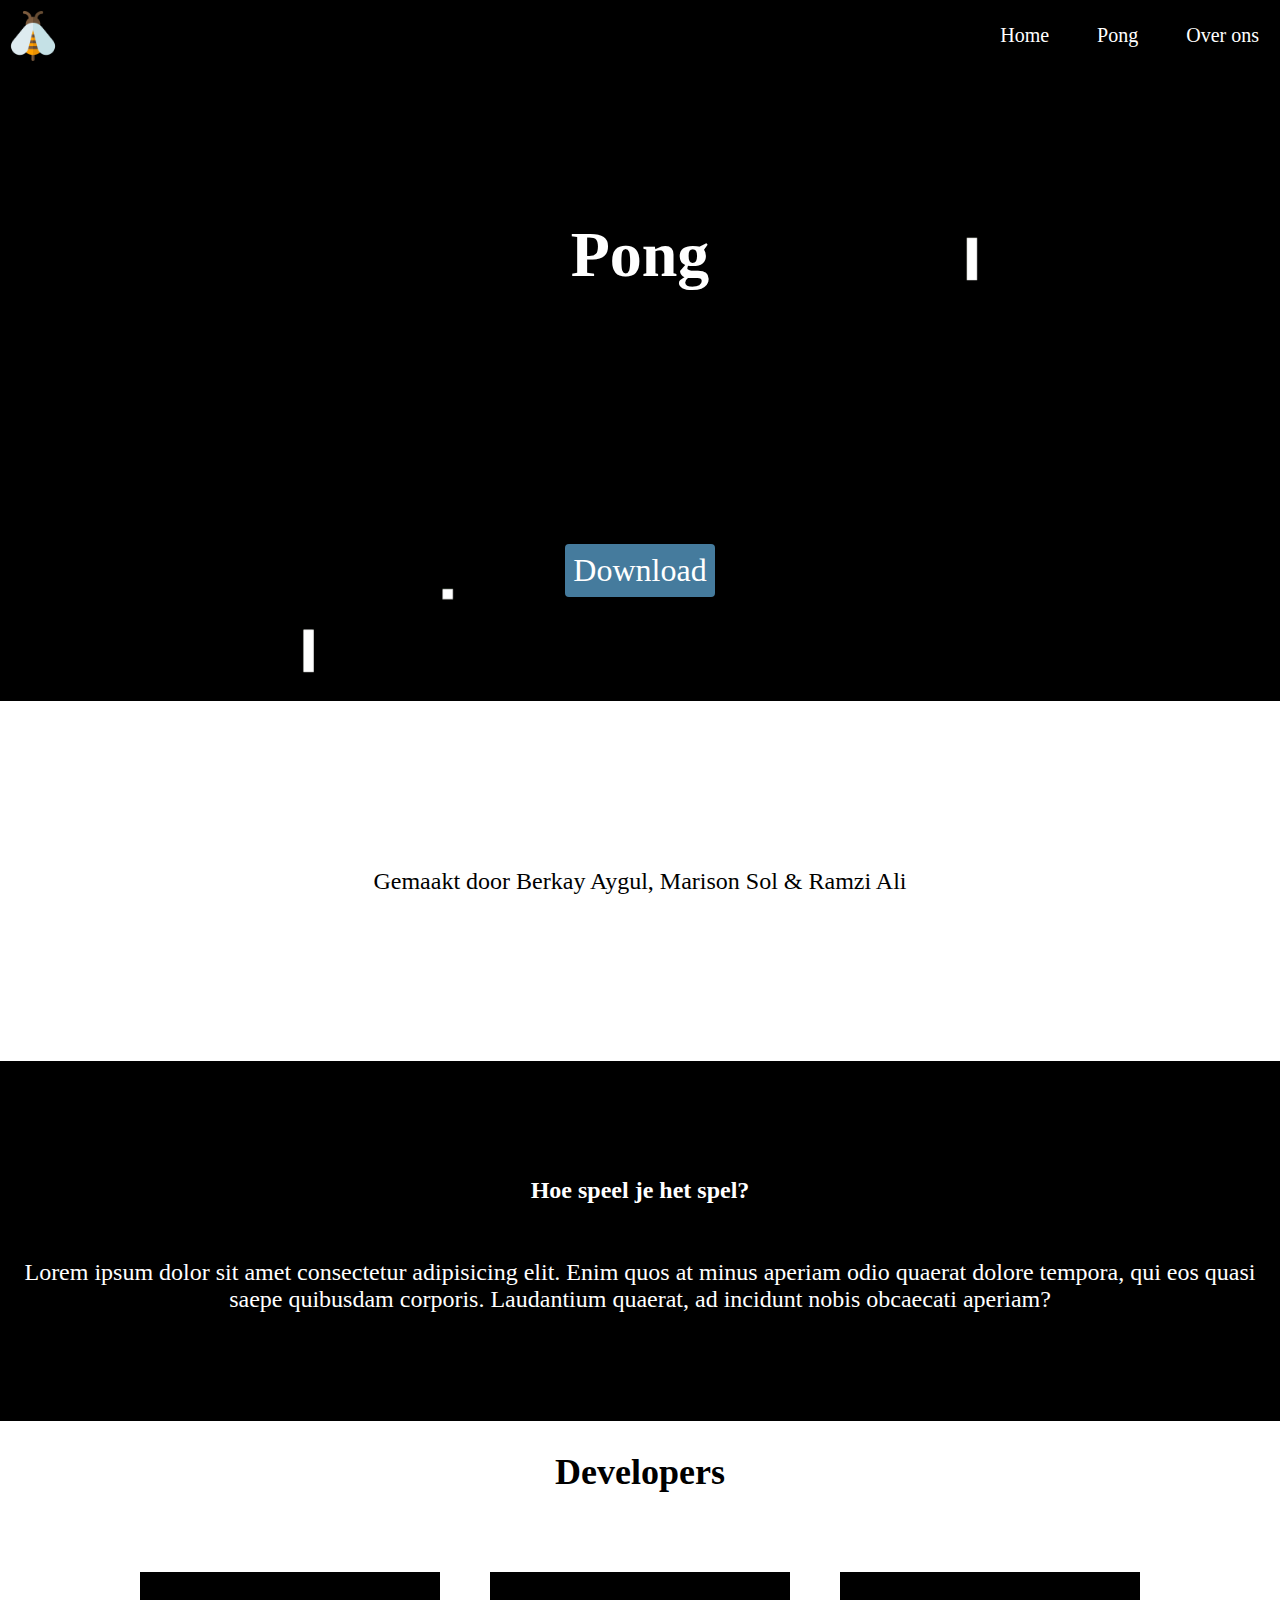
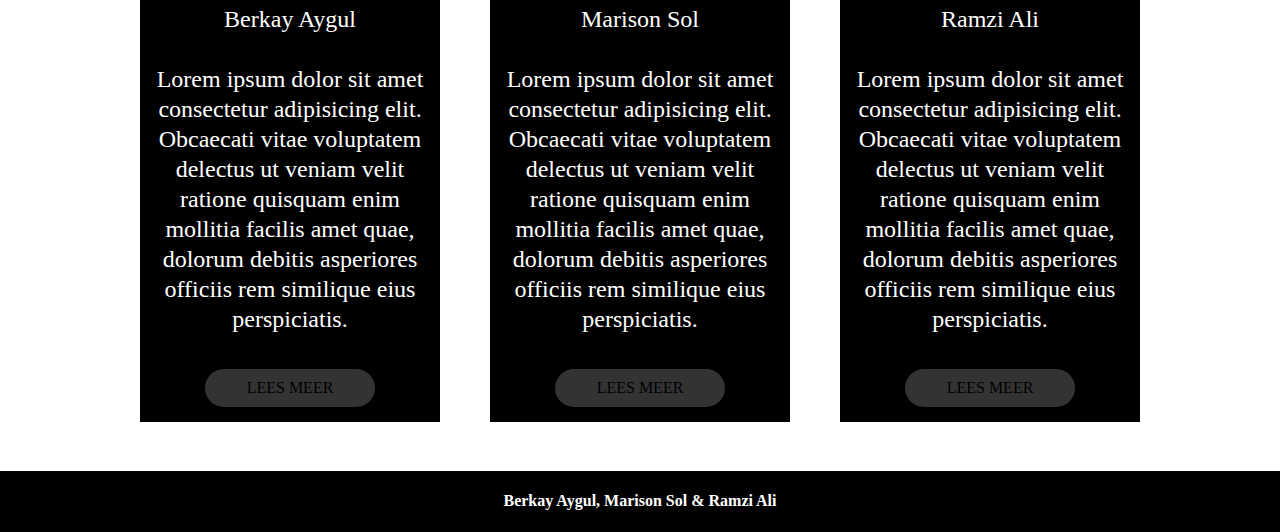
==== pong.html @ bcc31060 "Add files via upload" ====
<!DOCTYPE>
<html lang="nl">
    <head>
        <meta charset="utf-8">
        <meta name="viewpoint" content="width=device-width, initial-scale=1.0"/>
        <meta http-equiv="x-ua-compatible" content="ie=edge">
        <title>Pong</title>
        <link rel="stylesheet" href="style.css">
    </head>
    <body>
        <div class="nav">
            <nav>
                    <a href="">
                        <img src="img/bee.png" alt="Logo" height="50px">
                    </a>
                    <ul>
                        <li><a href="#">Home</a></li>
                        <li><a href="pong.html">Pong</a></li>
                        <li><a href="#">Over ons</a>
                            <ul>
                                <li><a href="#">Berkay</a></li>
                                <li><a href="#">Marison</a></li>
                                <li><a href="#">Ramzi</a></li>
                            </ul>
                        </li>
                    </ul>
            </nav>
        <header class="pong-header">
            <h1>Pong</h1>
            <a href="#">Download</a>          
        </header>
        <article class="pong-1">
            <p>Gemaakt door Berkay Aygul, Marison Sol & Ramzi Ali</p>
        </article>
        <article class="pong-2">
            <h4>Hoe speel je het spel?</h4>
            <p>Lorem ipsum dolor sit amet consectetur adipisicing elit. 
                Enim quos at minus aperiam odio quaerat dolore tempora, qui eos quasi saepe quibusdam corporis. 
                Laudantium quaerat, ad incidunt nobis obcaecati aperiam?</p>
            </article>
            <article class="pong-wrapper">
                <h2>Developers</h2>
                <div class="wrapper">
                    <div class="kaart">
                        <div class="img-area"></div>
                            <div class="content">
                                Berkay Aygul <br><br>
                                Lorem ipsum dolor sit amet consectetur adipisicing elit. 
                                Obcaecati vitae voluptatem delectus ut veniam velit ratione quisquam enim mollitia facilis amet quae, 
                                dolorum debitis asperiores officiis rem similique eius perspiciatis.
                            </div>
                            <a href="#">Lees Meer</a>
                    </div>
                    <div class="kaart">
                        <div class="img-area"></div>
                            <div class="content">
                                Marison Sol <br><br>
                                Lorem ipsum dolor sit amet consectetur adipisicing elit. 
                                Obcaecati vitae voluptatem delectus ut veniam velit ratione quisquam enim mollitia facilis amet quae, 
                                dolorum debitis asperiores officiis rem similique eius perspiciatis.
                            </div>
                            <a href="#">Lees Meer</a>
                    </div>
                    <div class="kaart">
                        <div class="img-area"></div>
                            <div class="content">
                                Ramzi Ali <br><br>
                                Lorem ipsum dolor sit amet consectetur adipisicing elit. 
                                Obcaecati vitae voluptatem delectus ut veniam velit ratione quisquam enim mollitia facilis amet quae, 
                                dolorum debitis asperiores officiis rem similique eius perspiciatis.
                            </div>
                            <a href="#">Lees Meer</a>        
            </article>
        <footer>
            <h4>Berkay Aygul, Marison Sol & Ramzi Ali</h4>
        </footer>
    </body>
</html>
---- style.css ----
body{
    margin: 0;
    padding: 0;
    background: black;
    color: white;
    text-align: center;
}
/* voor Chrome, safari en opera */
::-webkit-scrollbar{
    display: none;
}
.nav nav {
    width: 100%;
    display: flex;
    justify-content: space-between;
    align-items: center;
}
.nav nav a {
    text-decoration: none; 
    font-size: 20px;
}
.nav nav ul {
    text-decoration: none; 
    padding: 0 5px;
}
.nav a {
    padding: 8px; 
    display: block;
}
.nav ul {
    background: black;
    list-style: none;
    margin: 0;
    padding-left: 0;
}
.nav li {
    color: white;
    background: black;
    display: block;
    float: left;
    padding: 1rem;
    position: relative;
    text-decoration: none;
    transition-duration: 0.5s;
}
.nav li a {
    color: white;
    height: 100%;
    width: 100%;
}
/* ---- dropdown ---- */
.nav ul li ul {
    background: black;
    visibility: hidden;
    opacity: 0;
    position: absolute;
    transition: all 0.5s ease;
    margin-top: 1rem;
    left: 0;
    display: none;
}
.nav ul li:hover > ul,
ul li ul:hover {
    color: black;
    visibility: visible;
    opacity: 1;
    display: block;
}
.nav ul li ul li {
    clear: both;
    width: 100%;
    z-index: 3000;
}
/* ---- Links ---- */
a:link{
    text-decoration: none;
    color: #457b9d;
}
a:visited{
    text-decoration: none;
    color: #a2d2ff;
}
a:hover{text-decoration: none;}
a:active{text-decoration: none;}
article{
    font-size: larger;
    height: 40%;    
}
footer{
    width: 100%;
    bottom: 0;
    height: fit-content;
}
/* ---- Pong.html ---- */
.pong-header{
    font-size: xx-large;
    background: url("img/PONG.gif");
    background-size: cover;
    width: 100%;
    height: 70%;
    display: grid;
    place-items: center;
}
.pong-header a{
    color: white;
    border-radius: 4px;
    background: #457b9d;
    background-size: 300px 400px;
}
.pong-header a:link{
    text-decoration: none;
}
.pong-header a:visited{
    text-decoration: none;
    background: #a2d2ff;
}
.pong-header a:hover{
    text-decoration: none;
    background: #a2d2ff;
}
.pong-header a:active{
    text-decoration: none;
}
.pong-1{
    background: white;
    color: black;
    font-size: x-large;
    display: flex;
    flex-direction: column;
    justify-content: center;
    align-items: center;
}
.pong-2{
    font-size: x-large;
    display: flex;
    flex-direction: column;
    justify-content: center;
    align-items: center;
}
.pong-wrapper{
    background: white;
    height: 650px;
    color: black;
    font-size: x-large;
    display: flex;
    flex-direction: column;
    justify-content: center;
    align-items: center;
}
/* ----- info kaart in pong.html ----- */
.wrapper {
    display: flex;
    justify-content: center;
    align-items: center;
    height: 100vh;
}
.kaart {
    height: 450px;
    width: 300px;
    background-color: black;
    position: relative;
    display: flex;
    text-align: center;
    margin: 0 25px;
    justify-content: center;
    flex-direction: column;
    transition: all .5s ease-in-out;
}
.kaart a{
    text-decoration: none;
    background: white;
    display: inline-block;
    width: 150px;
    margin: 15 auto;
    padding: 10px;
    color: black;
    font-size: 16px;
    text-transform: uppercase;
    border-radius: 50px;
    opacity: .2;
    transition: all .5 ease-in-out;
}
.img-area{
    width: 120px;
    height: 120px;
    border-radius: 50%;
    overflow: hidden;
    margin: 0 auto;
}
.content {
    color: white;
    position: relative;
    font: 20px;
    margin: 20px 15px;
    line-height: 30px;
    transition: all .5s ease-in-out;
}
.kaart:hover{
    box-shadow: 0 10px 10px 2px rgba(0, 0, 0, 0.1);
    transform: translate(-7px);
}
.kaart:hover .content{
    color: blanchedalmond;
}
.kaart:hover a{
    opacity: 1;
}
@media (max-width: 600px){
    .wrapper{
        flex-direction: column;
        height: 100%;
    }
    .kaart{
        margin-bottom: 30px;
    }
    .content{
        font-size: 15px;
    }
}
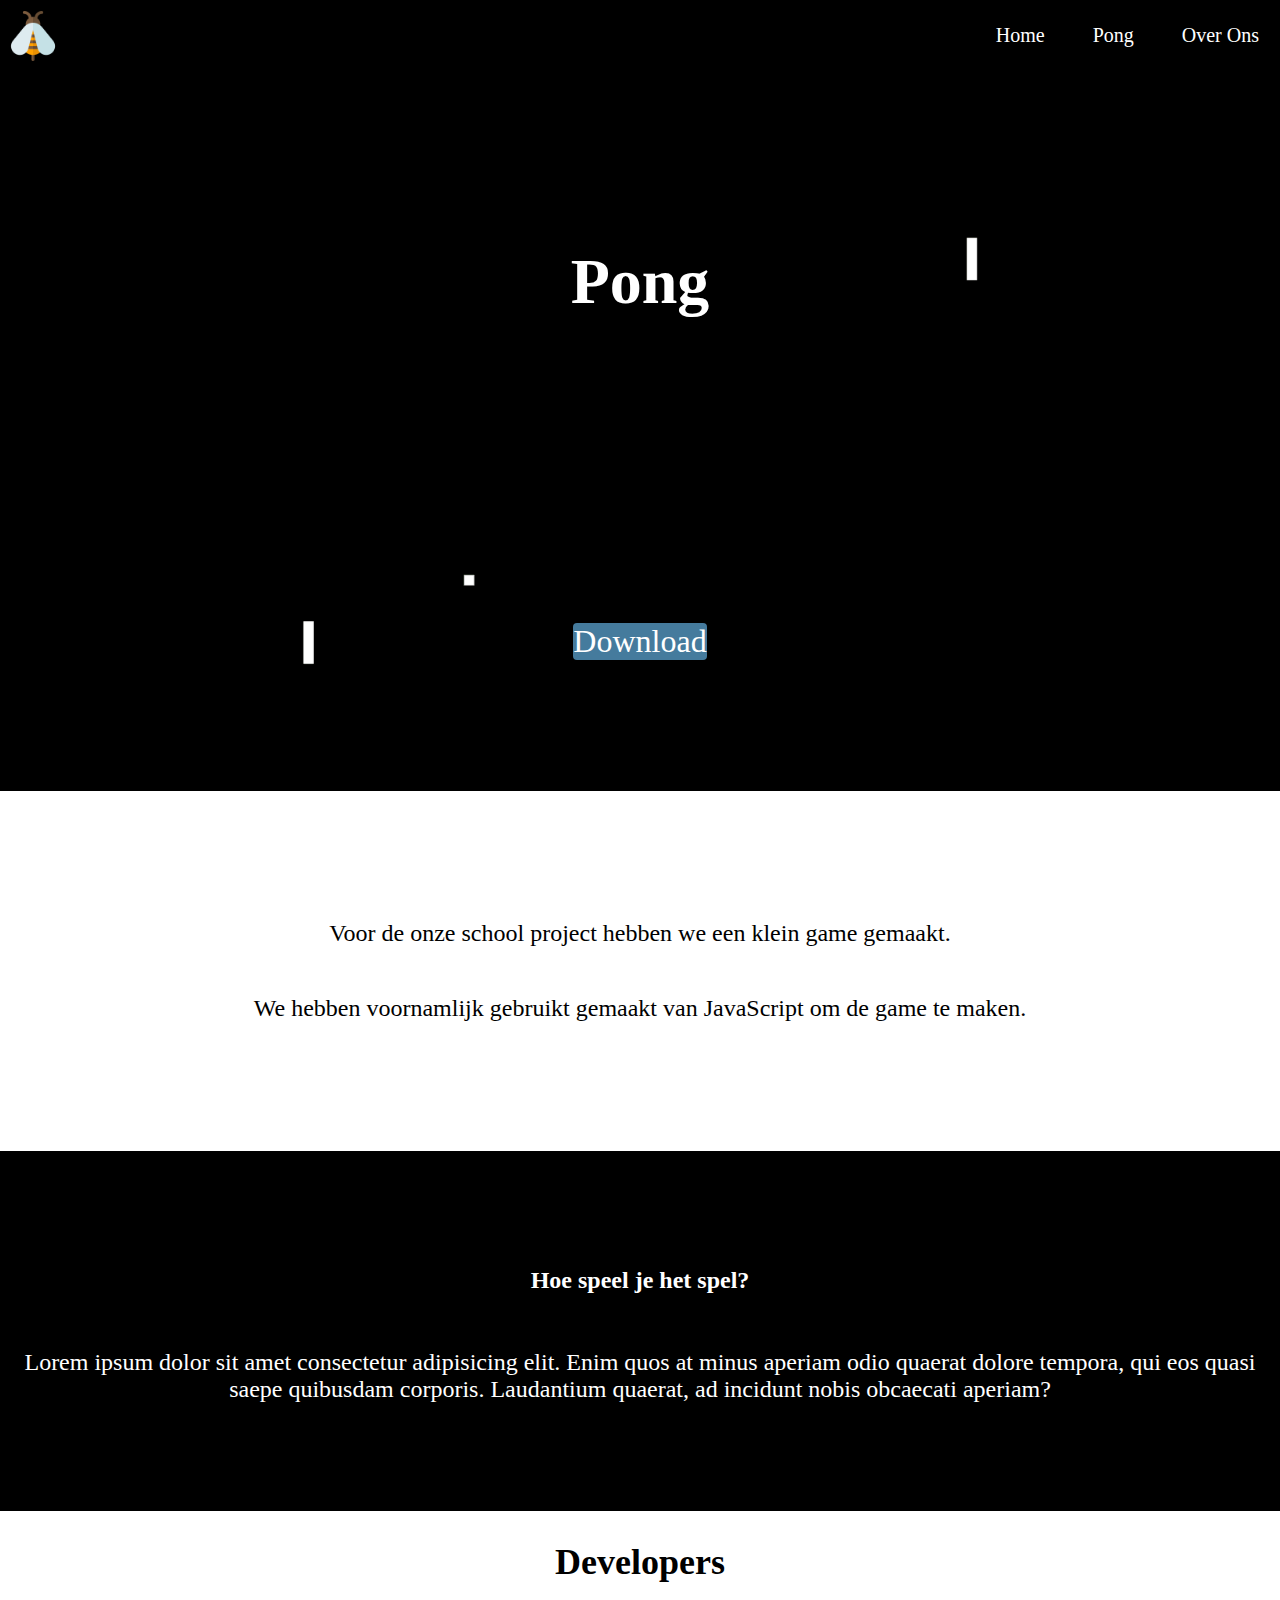
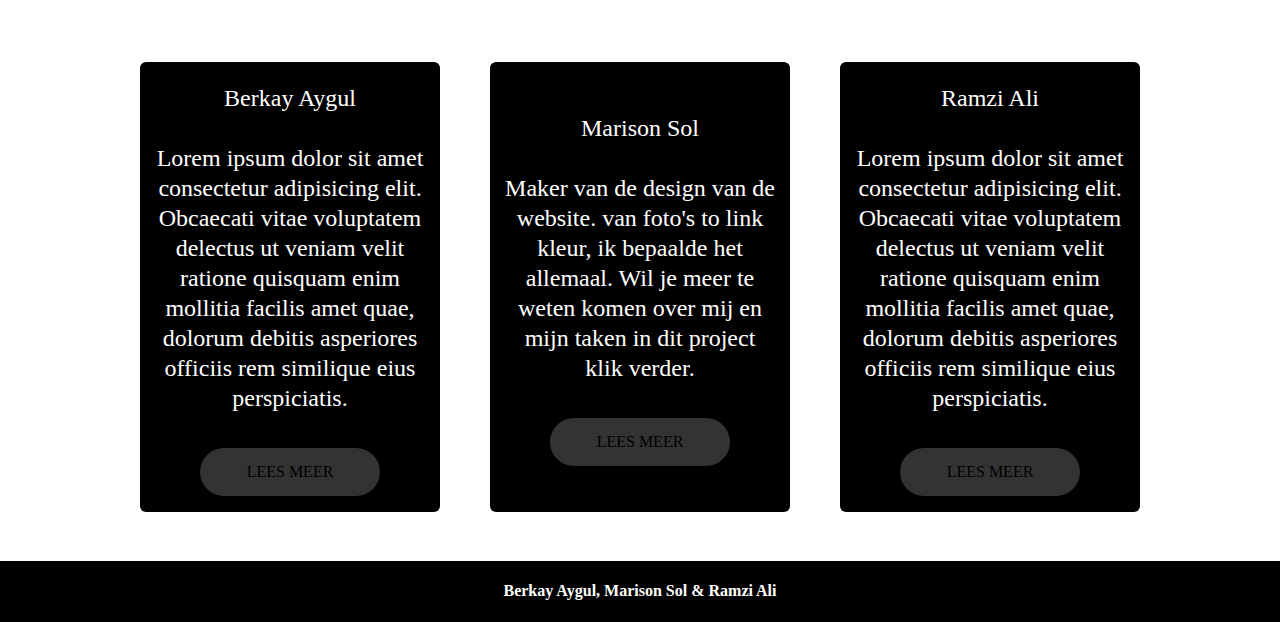
==== commit fb50b253: "Add files via upload" ====
--- a/pong.html
+++ b/pong.html
@@ -1,78 +1,81 @@
 <!DOCTYPE>
 <html lang="nl">
-    <head>
-        <meta charset="utf-8">
-        <meta name="viewpoint" content="width=device-width, initial-scale=1.0"/>
-        <meta http-equiv="x-ua-compatible" content="ie=edge">
-        <title>Pong</title>
-        <link rel="stylesheet" href="style.css">
-    </head>
-    <body>
-        <div class="nav">
-            <nav>
-                    <a href="">
-                        <img src="img/bee.png" alt="Logo" height="50px">
-                    </a>
+
+<head>
+    <meta charset="utf-8">
+    <meta name="viewpoint" content="width=device-width, initial-scale=1.0" />
+    <meta http-equiv="x-ua-compatible" content="ie=edge">
+    <title>Pong</title>
+    <link rel="stylesheet" href="Main.css">
+</head>
+
+<body>
+    <div class="nav">
+        <nav>
+            <a href="">
+                <img src="img/bee.png" alt="Logo" height="50px">
+            </a>
+            <ul>
+                <li><a href="#">Home</a></li>
+                <li><a href="pong.html">Pong</a></li>
+                <li><a href="OverOns.html">Over Ons</a>
                     <ul>
-                        <li><a href="#">Home</a></li>
-                        <li><a href="pong.html">Pong</a></li>
-                        <li><a href="#">Over ons</a>
-                            <ul>
-                                <li><a href="#">Berkay</a></li>
-                                <li><a href="#">Marison</a></li>
-                                <li><a href="#">Ramzi</a></li>
-                            </ul>
-                        </li>
+                        <li><a href="#">Berkay</a></li>
+                        <li><a href="#">Marison</a></li>
+                        <li><a href="#">Ramzi</a></li>
                     </ul>
-            </nav>
-        <header class="pong-header">
-            <h1>Pong</h1>
-            <a href="#">Download</a>          
-        </header>
-        <article class="pong-1">
-            <p>Gemaakt door Berkay Aygul, Marison Sol & Ramzi Ali</p>
-        </article>
-        <article class="pong-2">
-            <h4>Hoe speel je het spel?</h4>
-            <p>Lorem ipsum dolor sit amet consectetur adipisicing elit. 
-                Enim quos at minus aperiam odio quaerat dolore tempora, qui eos quasi saepe quibusdam corporis. 
-                Laudantium quaerat, ad incidunt nobis obcaecati aperiam?</p>
-            </article>
-            <article class="pong-wrapper">
-                <h2>Developers</h2>
-                <div class="wrapper">
-                    <div class="kaart">
-                        <div class="img-area"></div>
-                            <div class="content">
-                                Berkay Aygul <br><br>
-                                Lorem ipsum dolor sit amet consectetur adipisicing elit. 
-                                Obcaecati vitae voluptatem delectus ut veniam velit ratione quisquam enim mollitia facilis amet quae, 
-                                dolorum debitis asperiores officiis rem similique eius perspiciatis.
-                            </div>
-                            <a href="#">Lees Meer</a>
-                    </div>
-                    <div class="kaart">
-                        <div class="img-area"></div>
-                            <div class="content">
-                                Marison Sol <br><br>
-                                Lorem ipsum dolor sit amet consectetur adipisicing elit. 
-                                Obcaecati vitae voluptatem delectus ut veniam velit ratione quisquam enim mollitia facilis amet quae, 
-                                dolorum debitis asperiores officiis rem similique eius perspiciatis.
-                            </div>
-                            <a href="#">Lees Meer</a>
-                    </div>
-                    <div class="kaart">
-                        <div class="img-area"></div>
-                            <div class="content">
-                                Ramzi Ali <br><br>
-                                Lorem ipsum dolor sit amet consectetur adipisicing elit. 
-                                Obcaecati vitae voluptatem delectus ut veniam velit ratione quisquam enim mollitia facilis amet quae, 
-                                dolorum debitis asperiores officiis rem similique eius perspiciatis.
-                            </div>
-                            <a href="#">Lees Meer</a>        
-            </article>
-        <footer>
-            <h4>Berkay Aygul, Marison Sol & Ramzi Ali</h4>
-        </footer>
-    </body>
+                </li>
+            </ul>
+        </nav>
+    </div>
+    <header class="pong-header">
+        <h1>Pong</h1>
+        <a href="#">Download</a>
+    </header>
+    <article class="a-1">
+        <p>Voor de onze school project hebben we een klein game gemaakt.</p>
+        <p>We hebben voornamlijk gebruikt gemaakt van JavaScript om de game te maken.</p>
+    </article>
+    <article class="a-2">
+        <h4>Hoe speel je het spel?</h4>
+        <p>Lorem ipsum dolor sit amet consectetur adipisicing elit.
+            Enim quos at minus aperiam odio quaerat dolore tempora, qui eos quasi saepe quibusdam corporis.
+            Laudantium quaerat, ad incidunt nobis obcaecati aperiam?</p>
+    </article>
+    <article class="pong-wrapper">
+        <h2>Developers</h2>
+        <div class="wrapper">
+            <div class="kaart">
+                <div class="content">
+                    Berkay Aygul <br><br>
+                    Lorem ipsum dolor sit amet consectetur adipisicing elit.
+                    Obcaecati vitae voluptatem delectus ut veniam velit ratione quisquam enim mollitia facilis amet
+                    quae,
+                    dolorum debitis asperiores officiis rem similique eius perspiciatis.
+                </div>
+                <a href="#">Lees Meer</a>
+            </div>
+            <div class="kaart">
+                <div class="content">
+                    Marison Sol <br><br>
+                    Maker van de design van de website. van foto's to link kleur, ik bepaalde het allemaal.
+                    Wil je meer te weten komen over mij en mijn taken in dit project klik verder.
+                </div>
+                <a href="#">Lees Meer</a>
+            </div>
+            <div class="kaart">
+                <div class="content">
+                    Ramzi Ali <br><br>
+                    Lorem ipsum dolor sit amet consectetur adipisicing elit.
+                    Obcaecati vitae voluptatem delectus ut veniam velit ratione quisquam enim mollitia facilis amet
+                    quae,
+                    dolorum debitis asperiores officiis rem similique eius perspiciatis.
+                </div>
+                <a href="#">Lees Meer</a>
+    </article>
+    <footer>
+        <h4>Berkay Aygul, Marison Sol & Ramzi Ali</h4>
+    </footer>
+</body>
+
 </html>--- a/Main.css
+++ b/Main.css
@@ -0,0 +1,275 @@
+body {
+    margin: 0;
+    padding: 0;
+    background: black;
+    color: white;
+    text-align: center;
+}
+
+/* voor Chrome, safari en opera verwijderd de scrollbar
+maar je kan nog steeds scollen */
+::-webkit-scrollbar {
+    display: none;
+}
+
+.nav nav {
+    width: 100%;
+    display: flex;
+    justify-content: space-between;
+    align-items: center;
+}
+
+.nav nav a {
+    text-decoration: none;
+    font-size: 20px;
+}
+
+.nav nav ul {
+    text-decoration: none;
+    padding: 0 5px;
+}
+
+.nav a {
+    padding: 8px;
+    display: block;
+}
+
+.nav ul {
+    background: black;
+    list-style: none;
+    margin: 0;
+    padding-left: 0;
+}
+
+.nav li {
+    color: white;
+    background: black;
+    display: block;
+    float: left;
+    padding: 1rem;
+    position: relative;
+    text-decoration: none;
+    transition-duration: 0.5s;
+}
+
+.nav li a {
+    color: white;
+    height: 100%;
+    width: 100%;
+}
+
+/* ---- dropdown navbar ---- */
+.nav ul li ul {
+    background: black;
+    visibility: hidden;
+    opacity: 0;
+    position: absolute;
+    transition: all 0.5s ease;
+    margin-top: 1rem;
+    left: 0;
+    display: none;
+}
+
+.nav ul li:hover>ul,
+ul li ul:hover {
+    color: black;
+    visibility: visible;
+    opacity: 1;
+    display: block;
+}
+
+.nav ul li ul li {
+    clear: both;
+    width: 100%;
+    z-index: 3000;
+}
+
+/* ---- Links ---- */
+a:link {
+    text-decoration: none;
+    color: #457b9d;
+}
+
+a:visited {
+    text-decoration: none;
+    color: #a2d2ff;
+}
+
+a:hover {
+    text-decoration: none;
+}
+
+a:active {
+    text-decoration: none;
+}
+
+article {
+    font-size: larger;
+    height: 40%;
+}
+
+header {
+    font-size: xx-large;
+    background-size: cover;
+    width: 100%;
+    height: 70%;
+    display: grid;
+    place-items: center;
+
+}
+
+.a-1 {
+    background: white;
+    color: black;
+    font-size: x-large;
+    display: flex;
+    flex-direction: column;
+    justify-content: center;
+    align-items: center;
+}
+
+.a-2 {
+    font-size: x-large;
+    display: flex;
+    flex-direction: column;
+    justify-content: center;
+    align-items: center;
+}
+
+footer {
+    width: 100%;
+    bottom: 0;
+    height: fit-content;
+}
+
+/* ----- Pong.html ----- */
+.pong-header {
+    font-size: xx-large;
+    background: url("img/PONG.gif");
+    background-size: cover;
+    width: 100%;
+    height: 80vh;
+    display: grid;
+    place-items: center;
+}
+
+.pong-header a {
+    color: white;
+    border-radius: 4px;
+    background: #457b9d;
+    background-size: 300px 400px;
+}
+
+.pong-header a:link {
+    text-decoration: none;
+}
+
+.pong-header a:visited {
+    text-decoration: none;
+    background: #a2d2ff;
+}
+
+.pong-header a:hover {
+    text-decoration: none;
+    background: #a2d2ff;
+}
+
+.pong-header a:active {
+    text-decoration: none;
+}
+
+.pong-wrapper {
+    /* ----- info kaart ----- */
+    /* Wordt gebruikt in Pong.html en OverOns.html */
+    background: white;
+    height: 650px;
+    color: black;
+    font-size: x-large;
+    display: flex;
+    flex-direction: column;
+    justify-content: center;
+    align-items: center;
+}
+
+.wrapper {
+    display: flex;
+    justify-content: center;
+    align-items: center;
+    height: 100vh;
+}
+
+.kaart {
+    height: 450px;
+    width: 300px;
+    background-color: black;
+    border-radius: 6px;
+    position: relative;
+    display: flex;
+    text-align: center;
+    margin: 0 25px;
+    justify-content: center;
+    align-items: center;
+    flex-direction: column;
+    transition: all .5s ease-in-out;
+}
+
+.kaart a {
+    text-decoration: none;
+    background: white;
+    display: inline-block;
+    width: 150px;
+    margin: 15 auto;
+    padding: 15px;
+    color: black;
+    font-size: 16px;
+    text-transform: uppercase;
+    border-radius: 50px;
+    opacity: .2;
+    transition: all .5 ease-in-out;
+}
+
+
+.content {
+    color: white;
+    position: relative;
+    font: 20px;
+    margin: 20px 15px;
+    line-height: 30px;
+    transition: all .5s ease-in-out;
+}
+
+.kaart:hover {
+    box-shadow: 0 10px 10px 2px rgba(0, 0, 0, 0.1);
+    transform: translate(-7px);
+}
+
+.kaart:hover .content {
+    color: #457b9d;
+}
+
+.kaart:hover a {
+    opacity: 1;
+}
+
+@media (max-width: 600px) {
+    .wrapper {
+        flex-direction: column;
+        height: 100%;
+    }
+
+    .kaart {
+        margin-bottom: 30px;
+    }
+
+    .content {
+        font-size: 15px;
+    }
+}
+
+/* ----- OverOns.html ----- */
+/* header van de OverOns pagina */
+.OV {
+    background: url(img/OverOns-header.gif);
+    background-position: center;
+    min-height: 80vh;
+}